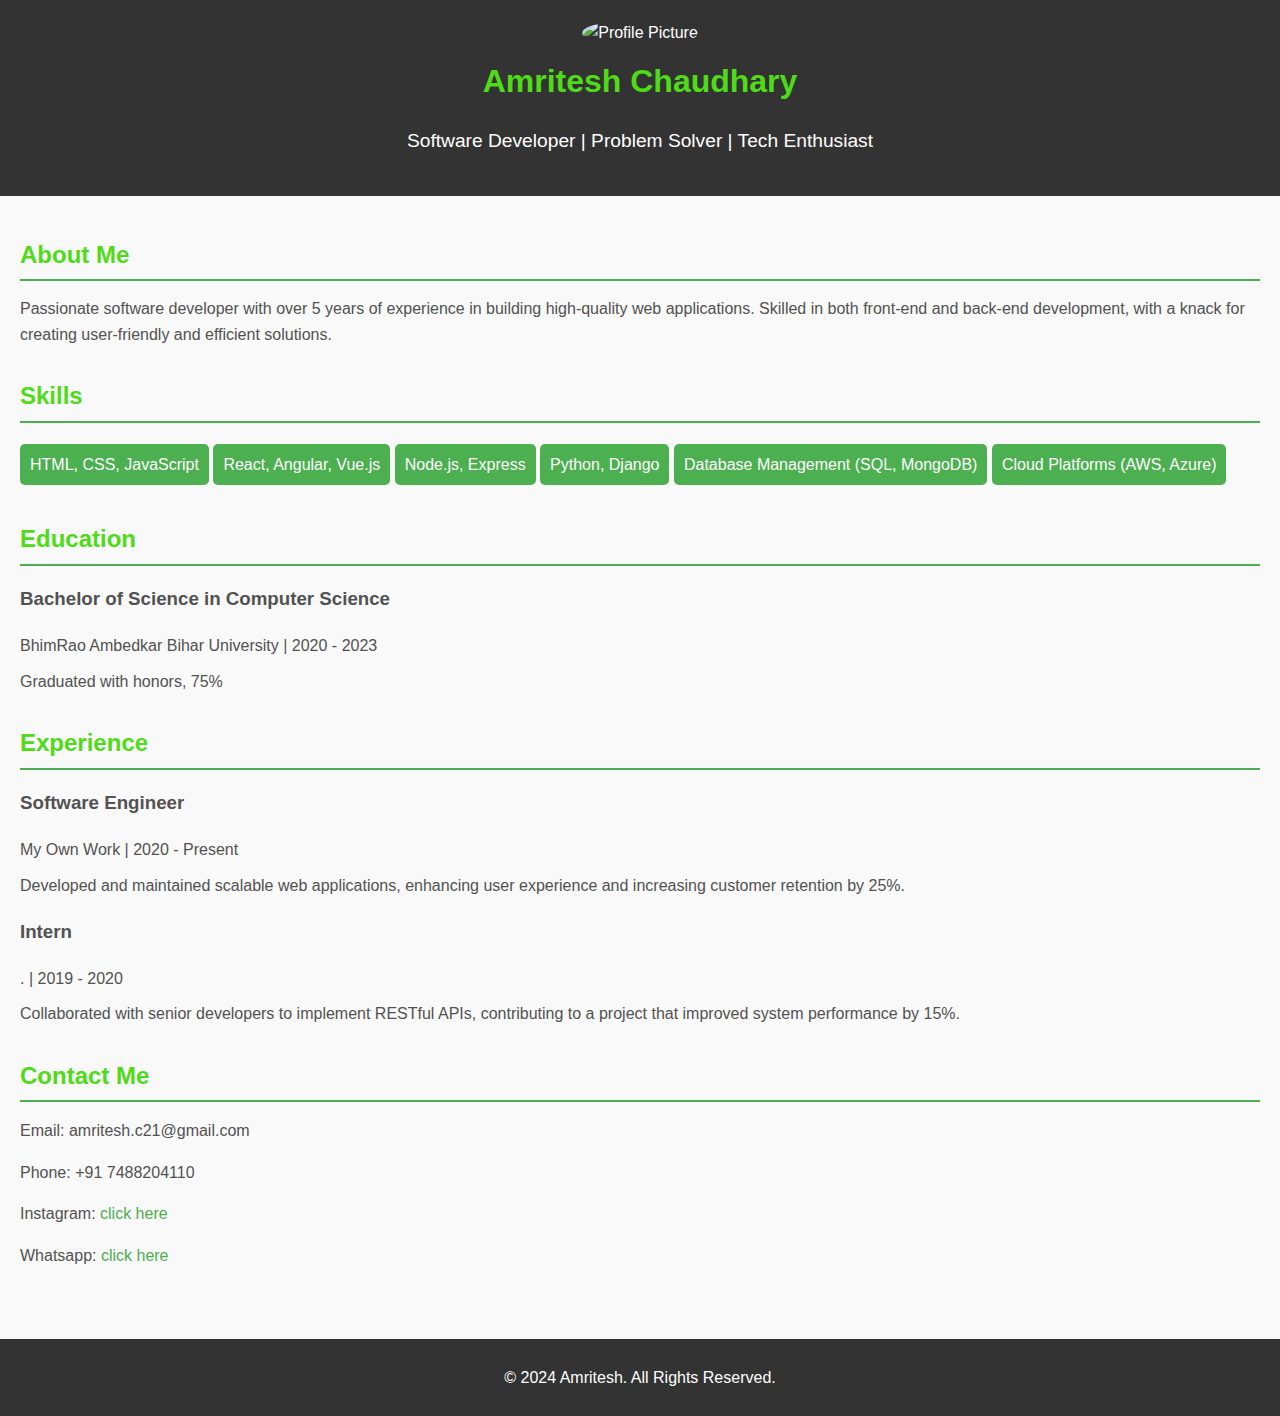
==== details.html @ 90d8950b "Add files via upload" ====
<!DOCTYPE html>
<html lang="en">
<head>
  <meta charset="UTF-8">
  <meta name="viewport" content="width=device-width, initial-scale=1.0">
  <title>My Resume</title>
  <link rel="stylesheet" href="details.css">
</head>
<body>
  <header class="header">
    <div class="container">
      <div class="profile">
        <img src="image4.jpg.jpg" alt="Profile Picture" class="profile-picture">
        <h1>Amritesh Chaudhary</h1>
        <p>Software Developer | Problem Solver | Tech Enthusiast</p>
      </div>
    </div>
  </header>

  <main class="resume-container">
    <!-- About Section -->
    <section class="about">
      <h2>About Me</h2>
      <p>Passionate software developer with over 5 years of experience in building high-quality web applications. Skilled in both front-end and back-end development, with a knack for creating user-friendly and efficient solutions.</p>
    </section>

    <!-- Skills Section -->
    <section class="skills">
      <h2>Skills</h2>
      <ul>
        <li>HTML, CSS, JavaScript</li>
        <li>React, Angular, Vue.js</li>
        <li>Node.js, Express</li>
        <li>Python, Django</li>
        <li>Database Management (SQL, MongoDB)</li>
        <li>Cloud Platforms (AWS, Azure)</li>
      </ul>
    </section>

    <!-- Education Section -->
    <section class="education">
      <h2>Education</h2>
      <div class="education-item">
        <h3>Bachelor of Science in Computer Science</h3>
        <p>BhimRao Ambedkar Bihar University | 2020 - 2023</p>
        <p>Graduated with honors, 75%</p>
      </div>
    </section>

    <!-- Experience Section -->
    <section class="experience">
      <h2>Experience</h2>
      <div class="experience-item">
        <h3>Software Engineer</h3>
        <p>My Own Work | 2020 - Present</p>
        <p>Developed and maintained scalable web applications, enhancing user experience and increasing customer retention by 25%.</p>
      </div>
      <div class="experience-item">
        <h3>Intern</h3>
        <p>. | 2019 - 2020</p>
        <p>Collaborated with senior developers to implement RESTful APIs, contributing to a project that improved system performance by 15%.</p>
      </div>
    </section>

    <!-- Contact Section -->
    <section class="contact">
      <h2>Contact Me</h2>
      <p>Email: amritesh.c21@gmail.com</p>
      <p>Phone: +91 7488204110</p>
      <p>Instagram: <a href="https://www.instagram.com/amritesh.chaudhary_?igsh=MWc4MjNyeXI3N">click here</a></p>
      <p>Whatsapp: <a href="https://wa.me/+917488204110">click here</a></p>
    </section>
  </main>

  <footer class="footer">
    <p>&copy; 2024 Amritesh. All Rights Reserved.</p>
  </footer>
</body>
</html>
---- details.css ----
/* General Styles */
body {
    margin: 0;
    font-family: Arial, sans-serif;
    line-height: 1.6;
    color: #525252;
    background-color: #f9f9f9;
  }
  
  h1, h2 {
    color: #4fdb18;
    margin-bottom: 10px;
  }
  
  .container {
    max-width: 1100px;
    margin: 0 auto;
    padding: 0 20px;
  }
  
  a {
    color: #4CAF50;
    text-decoration: none;
  }
  
  a:hover {
    text-decoration: underline;
  }
  
  /* Header Styles */
  .header {
    background-color: #333;
    color: #fff;
    padding: 20px 0;
    text-align: center;
  }
  
  .profile-picture {
    border-radius: 50%;
    width: 150px;
    height: 150px;
  }
  
  .profile h1 {
    margin: 10px 0;
    font-size: 2rem;
  }
  
  .profile p {
    font-size: 1.2rem;
  }
  
  /* Main Resume Styles */
  .resume-container {
    padding: 20px;
  }
  
  section {
    margin-bottom: 30px;
  }
  
  section h2 {
    border-bottom: 2px solid #4CAF50;
    padding-bottom: 5px;
    margin-bottom: 15px;
  }
  
  .about p, .education-item p, .experience-item p {
    margin: 10px 0;
  }
  
  .skills ul {
    list-style: none;
    padding: 0;
  }
  
  .skills li {
    background-color: #4CAF50;
    color: #fff;
    margin: 5px 0;
    padding: 8px 10px;
    border-radius: 5px;
    display: inline-block;
  }
  
  /* Footer Styles */
  .footer {
    background-color: #333;
    color: #fff;
    text-align: center;
    padding: 10px 0;
    margin-top: 20px;
  }
  
  /* Responsive Design */
  @media (max-width: 768px) {
    .resume-container {
      padding: 10px;
    }
  
    .profile h1 {
      font-size: 1.5rem;
    }
  
    .skills li {
      font-size: 0.9rem;
      padding: 6px 8px;
    }
  }
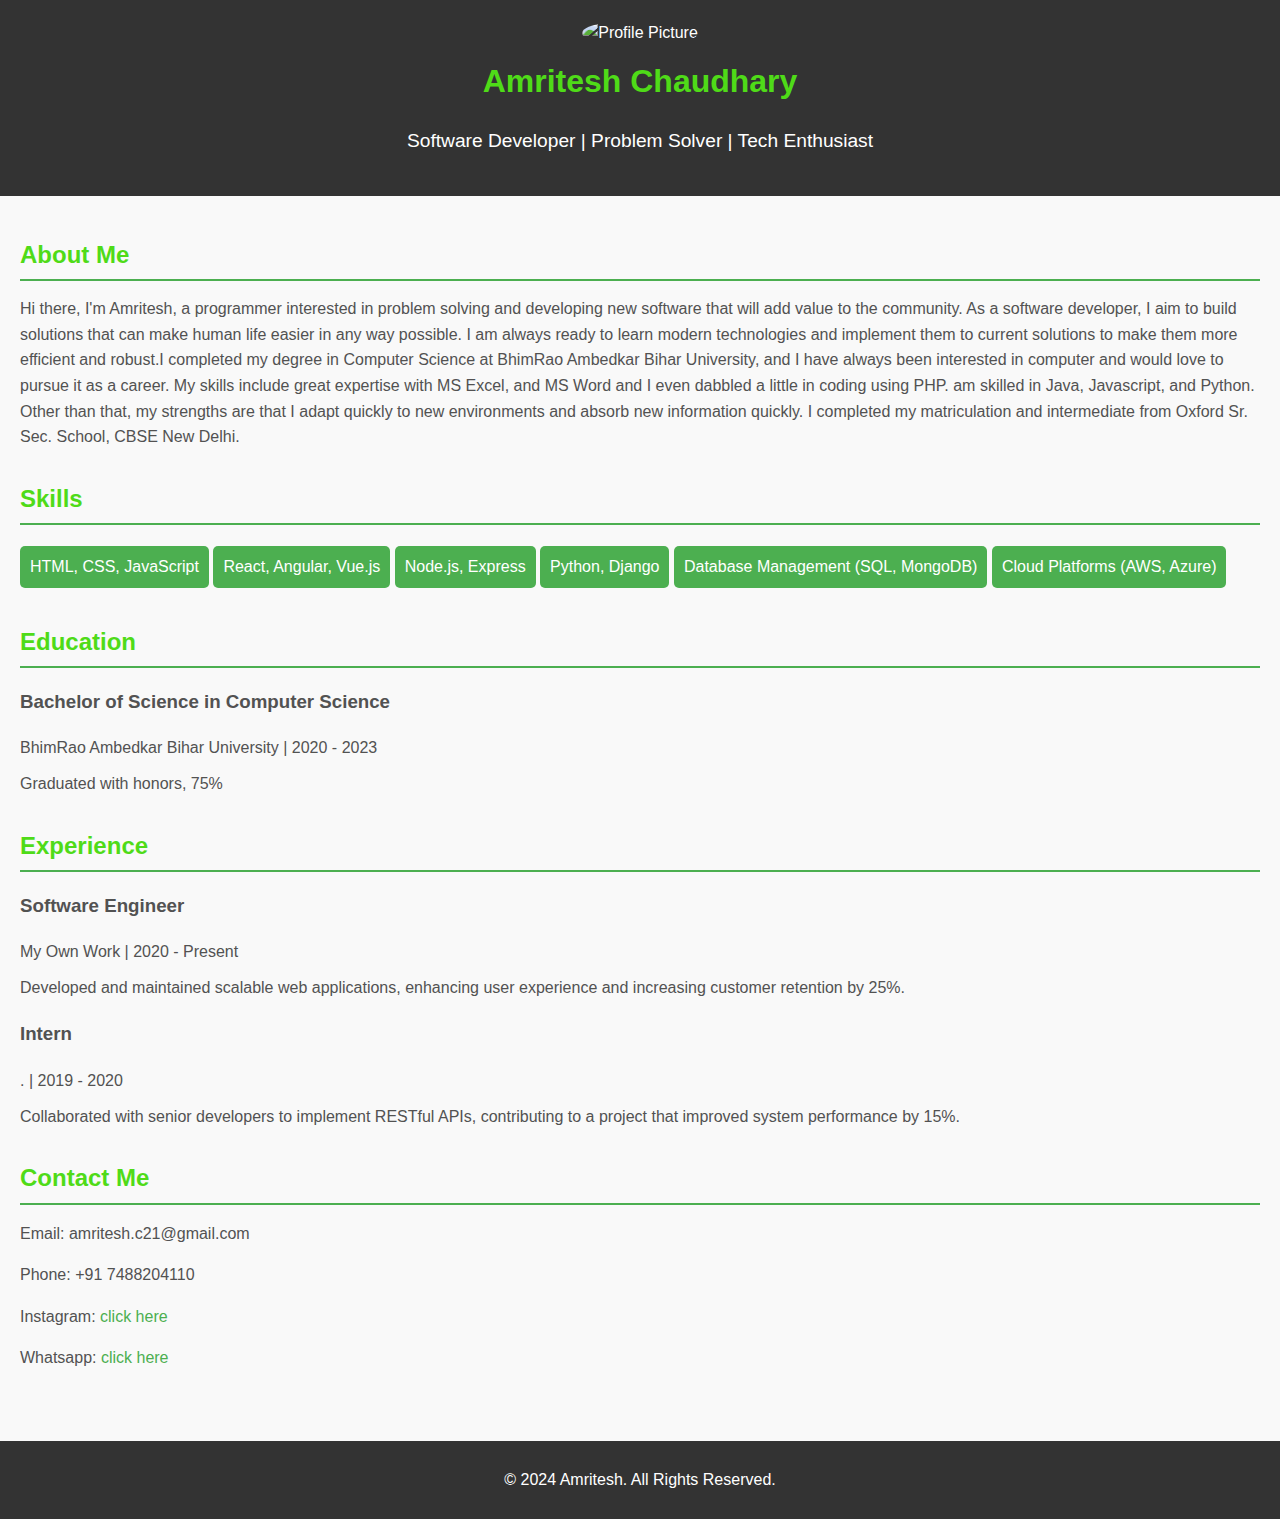
==== commit 9921384e: "Update details.html" ====
--- a/details.html
+++ b/details.html
@@ -21,7 +21,8 @@
     <!-- About Section -->
     <section class="about">
       <h2>About Me</h2>
-      <p>Passionate software developer with over 5 years of experience in building high-quality web applications. Skilled in both front-end and back-end development, with a knack for creating user-friendly and efficient solutions.</p>
+      <p>Hi there, I'm Amritesh, a programmer interested in problem solving and developing new software that will add value to the community. As a software developer, I aim to build solutions that can make human life easier in any way possible. I am always ready to learn modern technologies and implement them to current solutions to make them more efficient and robust.I completed my degree in Computer Science at BhimRao Ambedkar Bihar University, and I have always been interested in computer and would love to pursue it as a career. My skills include great expertise with MS Excel, and MS Word and I even dabbled a little in coding using PHP. am skilled in Java, Javascript, and Python. Other than that, my strengths are that I adapt quickly to new environments and absorb new information quickly. I completed my matriculation and intermediate from Oxford Sr. Sec. School, CBSE New Delhi.</p>
+      <p ></p>
     </section>
 
     <!-- Skills Section -->
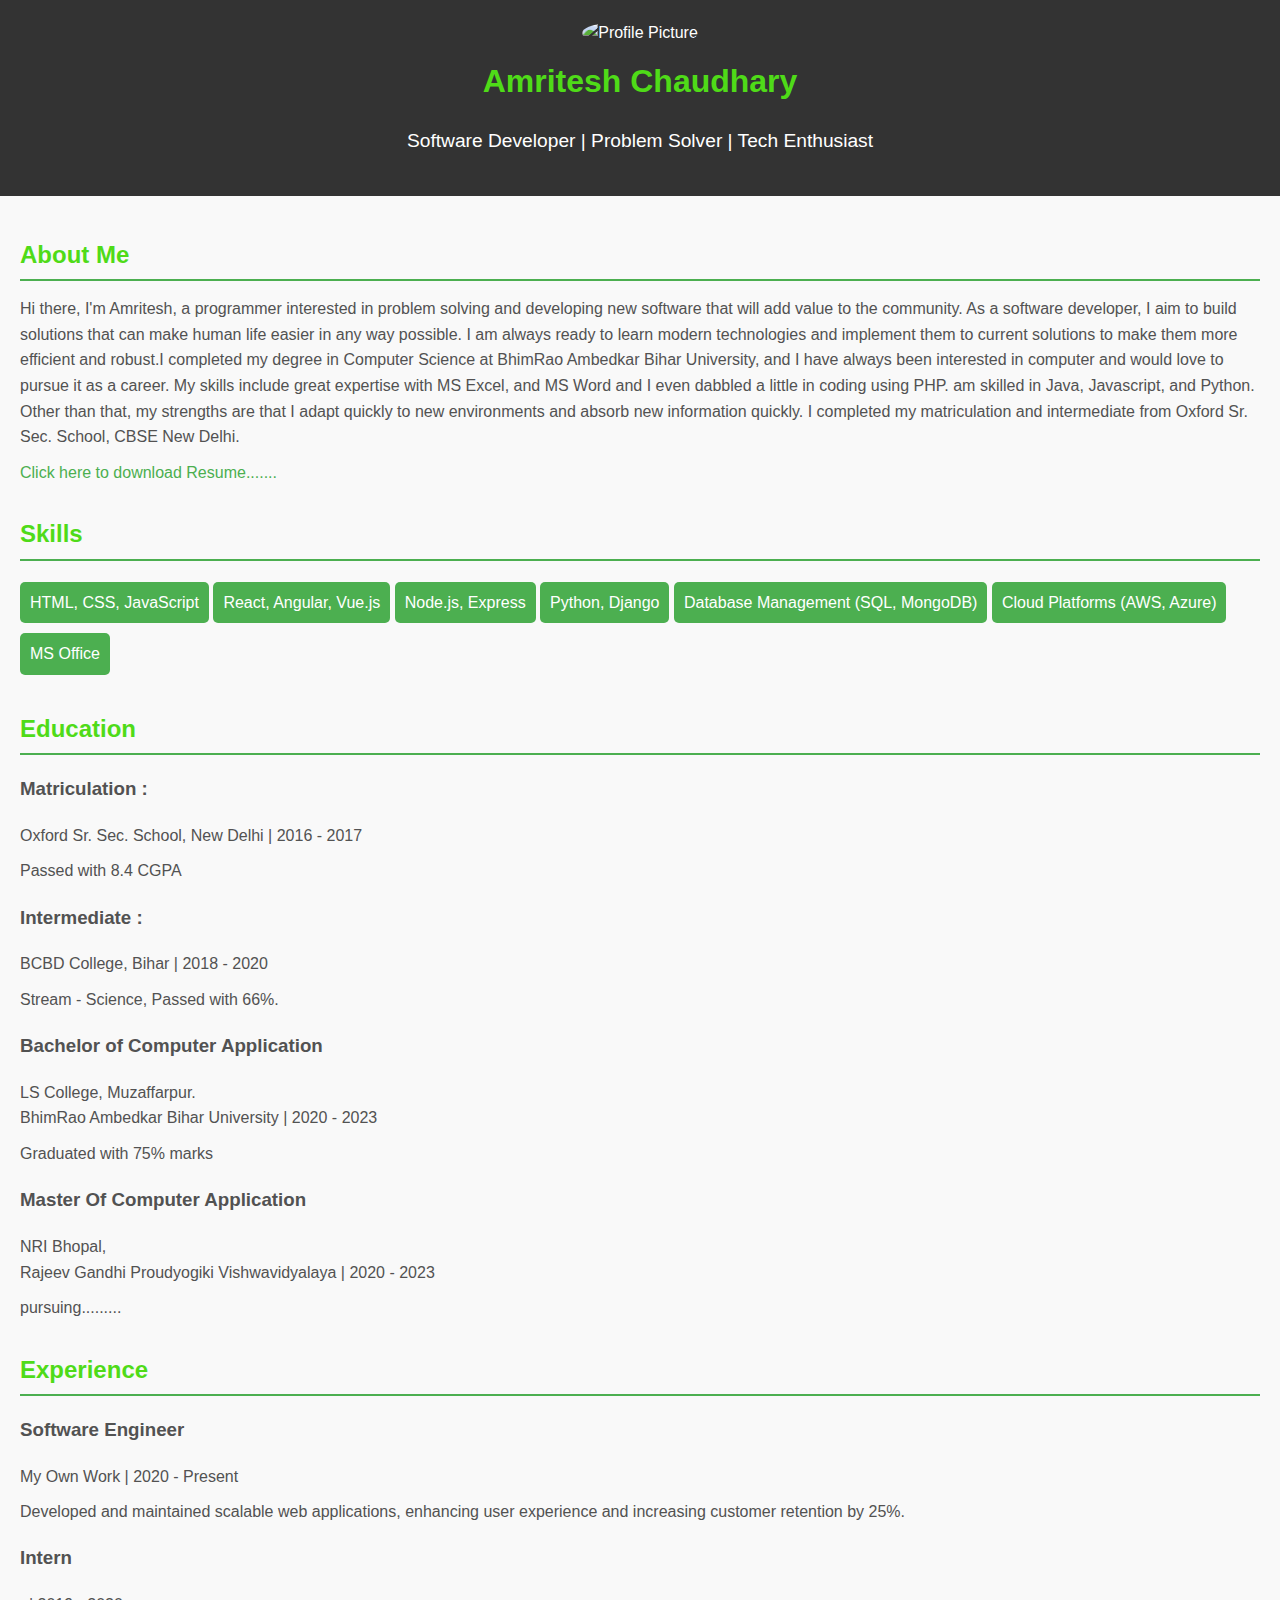
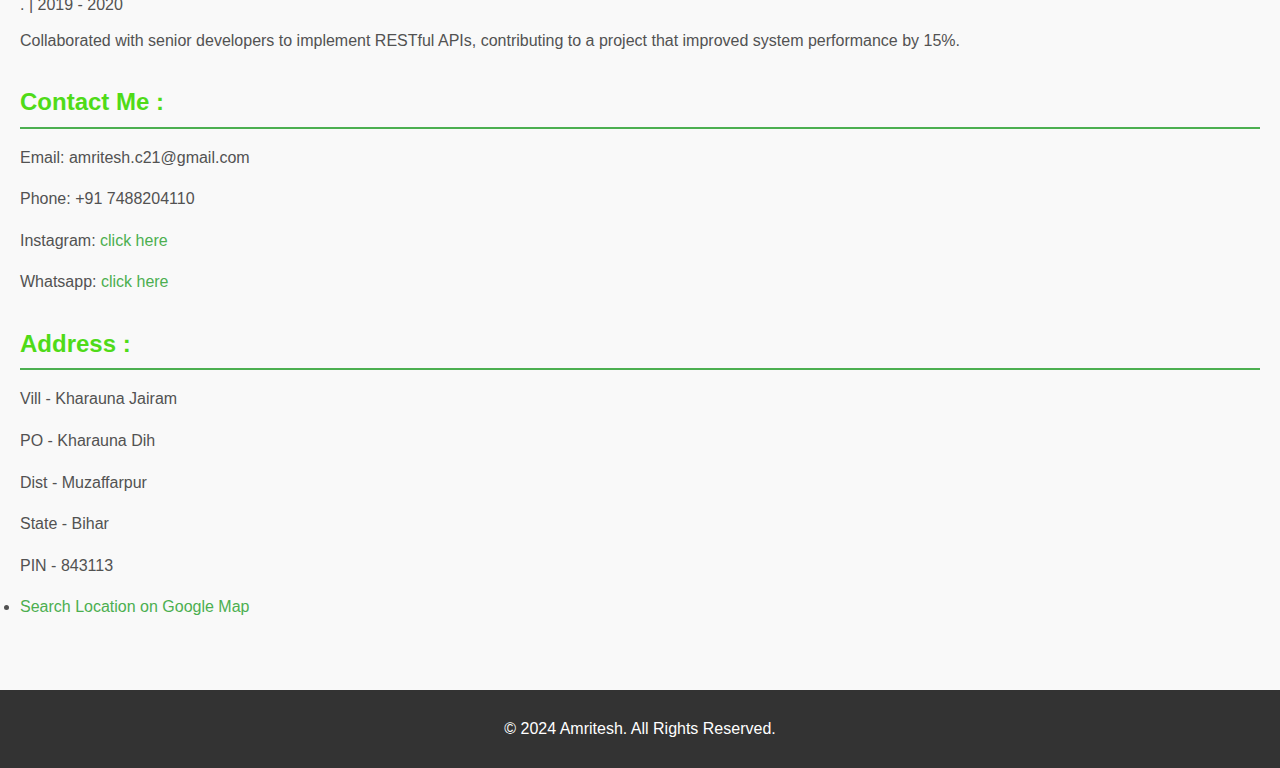
==== commit 53ae3ec3: "Update details.html" ====
--- a/details.html
+++ b/details.html
@@ -22,7 +22,7 @@
     <section class="about">
       <h2>About Me</h2>
       <p>Hi there, I'm Amritesh, a programmer interested in problem solving and developing new software that will add value to the community. As a software developer, I aim to build solutions that can make human life easier in any way possible. I am always ready to learn modern technologies and implement them to current solutions to make them more efficient and robust.I completed my degree in Computer Science at BhimRao Ambedkar Bihar University, and I have always been interested in computer and would love to pursue it as a career. My skills include great expertise with MS Excel, and MS Word and I even dabbled a little in coding using PHP. am skilled in Java, Javascript, and Python. Other than that, my strengths are that I adapt quickly to new environments and absorb new information quickly. I completed my matriculation and intermediate from Oxford Sr. Sec. School, CBSE New Delhi.</p>
-      <p ></p>
+      <p ><a href="Resume.pdf" class="social-link">Click here to download Resume.......</a></p>
     </section>
 
     <!-- Skills Section -->
@@ -35,6 +35,7 @@
         <li>Python, Django</li>
         <li>Database Management (SQL, MongoDB)</li>
         <li>Cloud Platforms (AWS, Azure)</li>
+        <li>MS Office</li>
       </ul>
     </section>
 
@@ -42,9 +43,21 @@
     <section class="education">
       <h2>Education</h2>
       <div class="education-item">
-        <h3>Bachelor of Science in Computer Science</h3>
-        <p>BhimRao Ambedkar Bihar University | 2020 - 2023</p>
-        <p>Graduated with honors, 75%</p>
+        <h3>Matriculation :</h3>
+        <p>Oxford Sr. Sec. School, New Delhi | 2016 - 2017</p>
+        <p>Passed with 8.4 CGPA</p>
+
+        <h3>Intermediate :</h3>
+        <p>BCBD College, Bihar | 2018 - 2020</p>
+        <p>Stream - Science, Passed with 66%.</p>
+
+        <h3>Bachelor of Computer Application</h3>
+        <p>LS College, Muzaffarpur. <br>BhimRao Ambedkar Bihar University | 2020 - 2023</p>
+        <p>Graduated with 75% marks</p>
+
+        <h3>Master Of Computer Application</h3>
+        <p>NRI Bhopal, <br> Rajeev Gandhi Proudyogiki Vishwavidyalaya | 2020 - 2023</p>
+        <p>pursuing.........</p>
       </div>
     </section>
 
@@ -65,11 +78,25 @@
 
     <!-- Contact Section -->
     <section class="contact">
-      <h2>Contact Me</h2>
+      <h2>Contact Me :</h2>
       <p>Email: amritesh.c21@gmail.com</p>
       <p>Phone: +91 7488204110</p>
       <p>Instagram: <a href="https://www.instagram.com/amritesh.chaudhary_?igsh=MWc4MjNyeXI3N">click here</a></p>
       <p>Whatsapp: <a href="https://wa.me/+917488204110">click here</a></p>
+    </section>
+
+    <section class="contact">
+      <h2>Address : </h2>
+      <p>Vill - Kharauna Jairam</p>
+      <p>PO - Kharauna Dih</p>
+      <p>Dist - Muzaffarpur</p>
+      <p>State - Bihar</p>
+      <p>PIN - 843113</p>
+      <li class="contact-info">
+        <i class="fa fa-map-marker"></i>
+        
+        <a href= "https://maps.app.goo.gl/ReSPuQ9J8mCSXHfLA?g_st=ac">Search Location on Google Map</a>
+      </li>
     </section>
   </main>
 
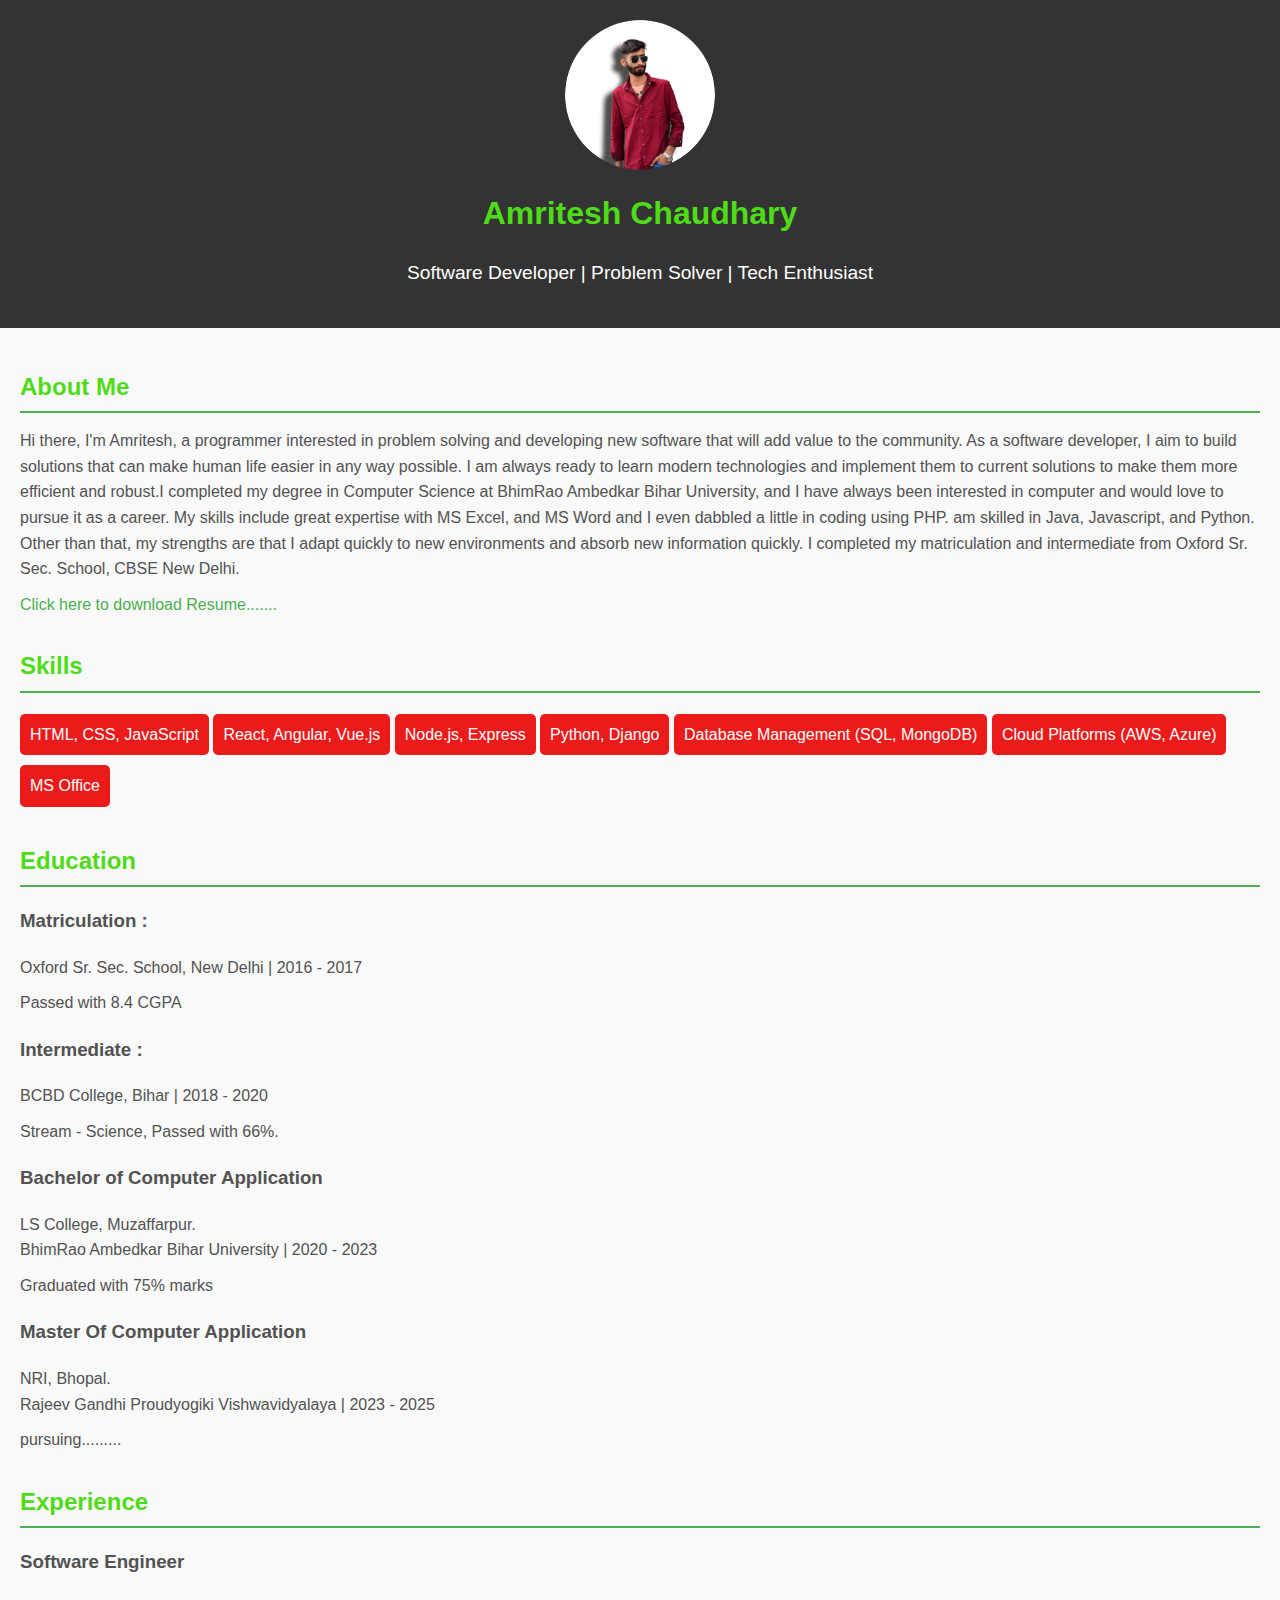
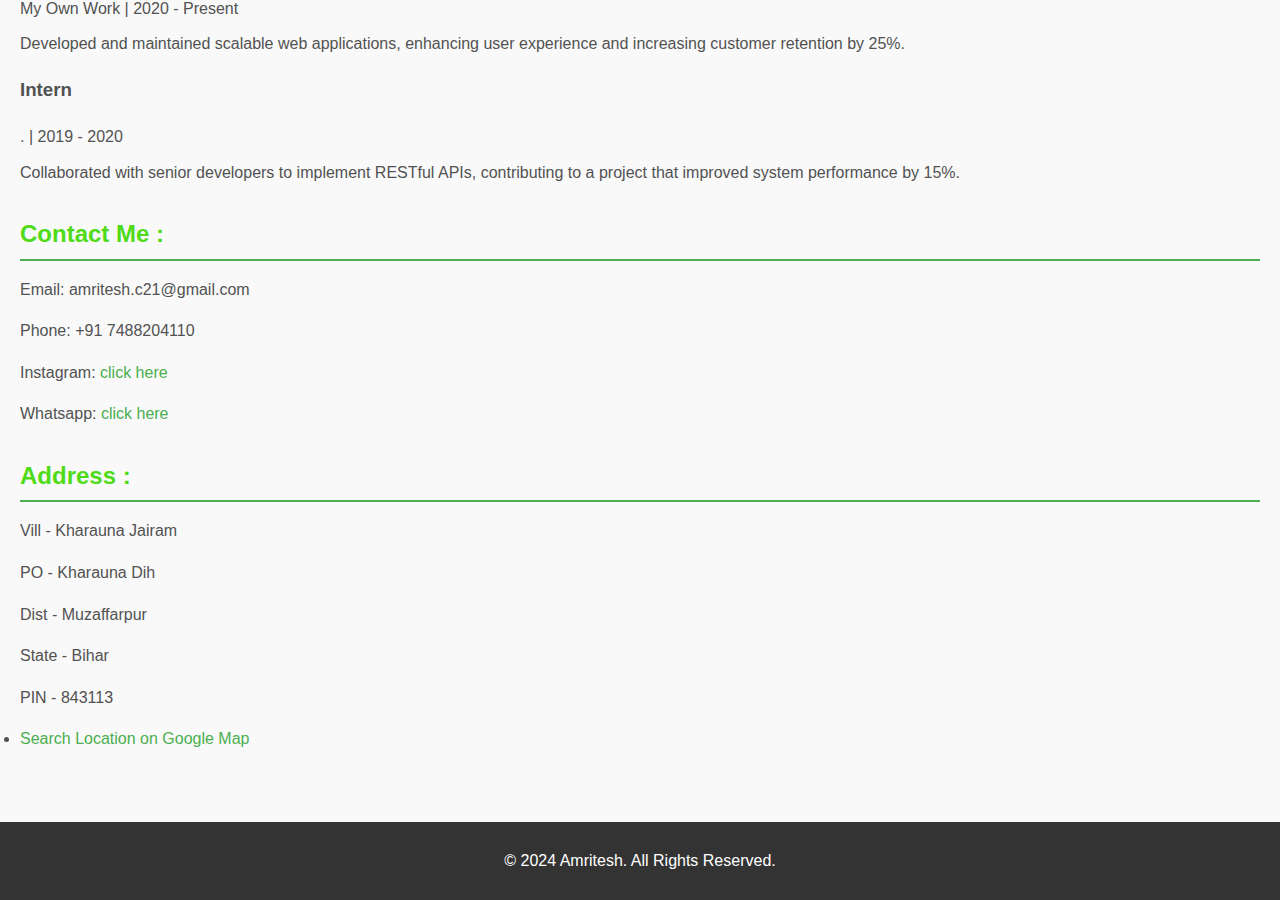
==== commit 7eaebcf8: "Update details.html" ====
--- a/details.html
+++ b/details.html
@@ -10,7 +10,7 @@
   <header class="header">
     <div class="container">
       <div class="profile">
-        <img src="image4.jpg.jpg" alt="Profile Picture" class="profile-picture">
+        <img src="portfolioprofile.png" alt="Profile Picture" class="profile-picture">
         <h1>Amritesh Chaudhary</h1>
         <p>Software Developer | Problem Solver | Tech Enthusiast</p>
       </div>
@@ -56,7 +56,7 @@
         <p>Graduated with 75% marks</p>
 
         <h3>Master Of Computer Application</h3>
-        <p>NRI Bhopal, <br> Rajeev Gandhi Proudyogiki Vishwavidyalaya | 2020 - 2023</p>
+        <p>NRI, Bhopal. <br> Rajeev Gandhi Proudyogiki Vishwavidyalaya | 2023 - 2025</p>
         <p>pursuing.........</p>
       </div>
     </section>
--- a/details.css
+++ b/details.css
@@ -75,8 +75,8 @@
   }
   
   .skills li {
-    background-color: #4CAF50;
-    color: #fff;
+    background-color: #eb1b1b;
+    color: #ffffff;
     margin: 5px 0;
     padding: 8px 10px;
     border-radius: 5px;
@@ -107,4 +107,4 @@
       padding: 6px 8px;
     }
   }
-  +  
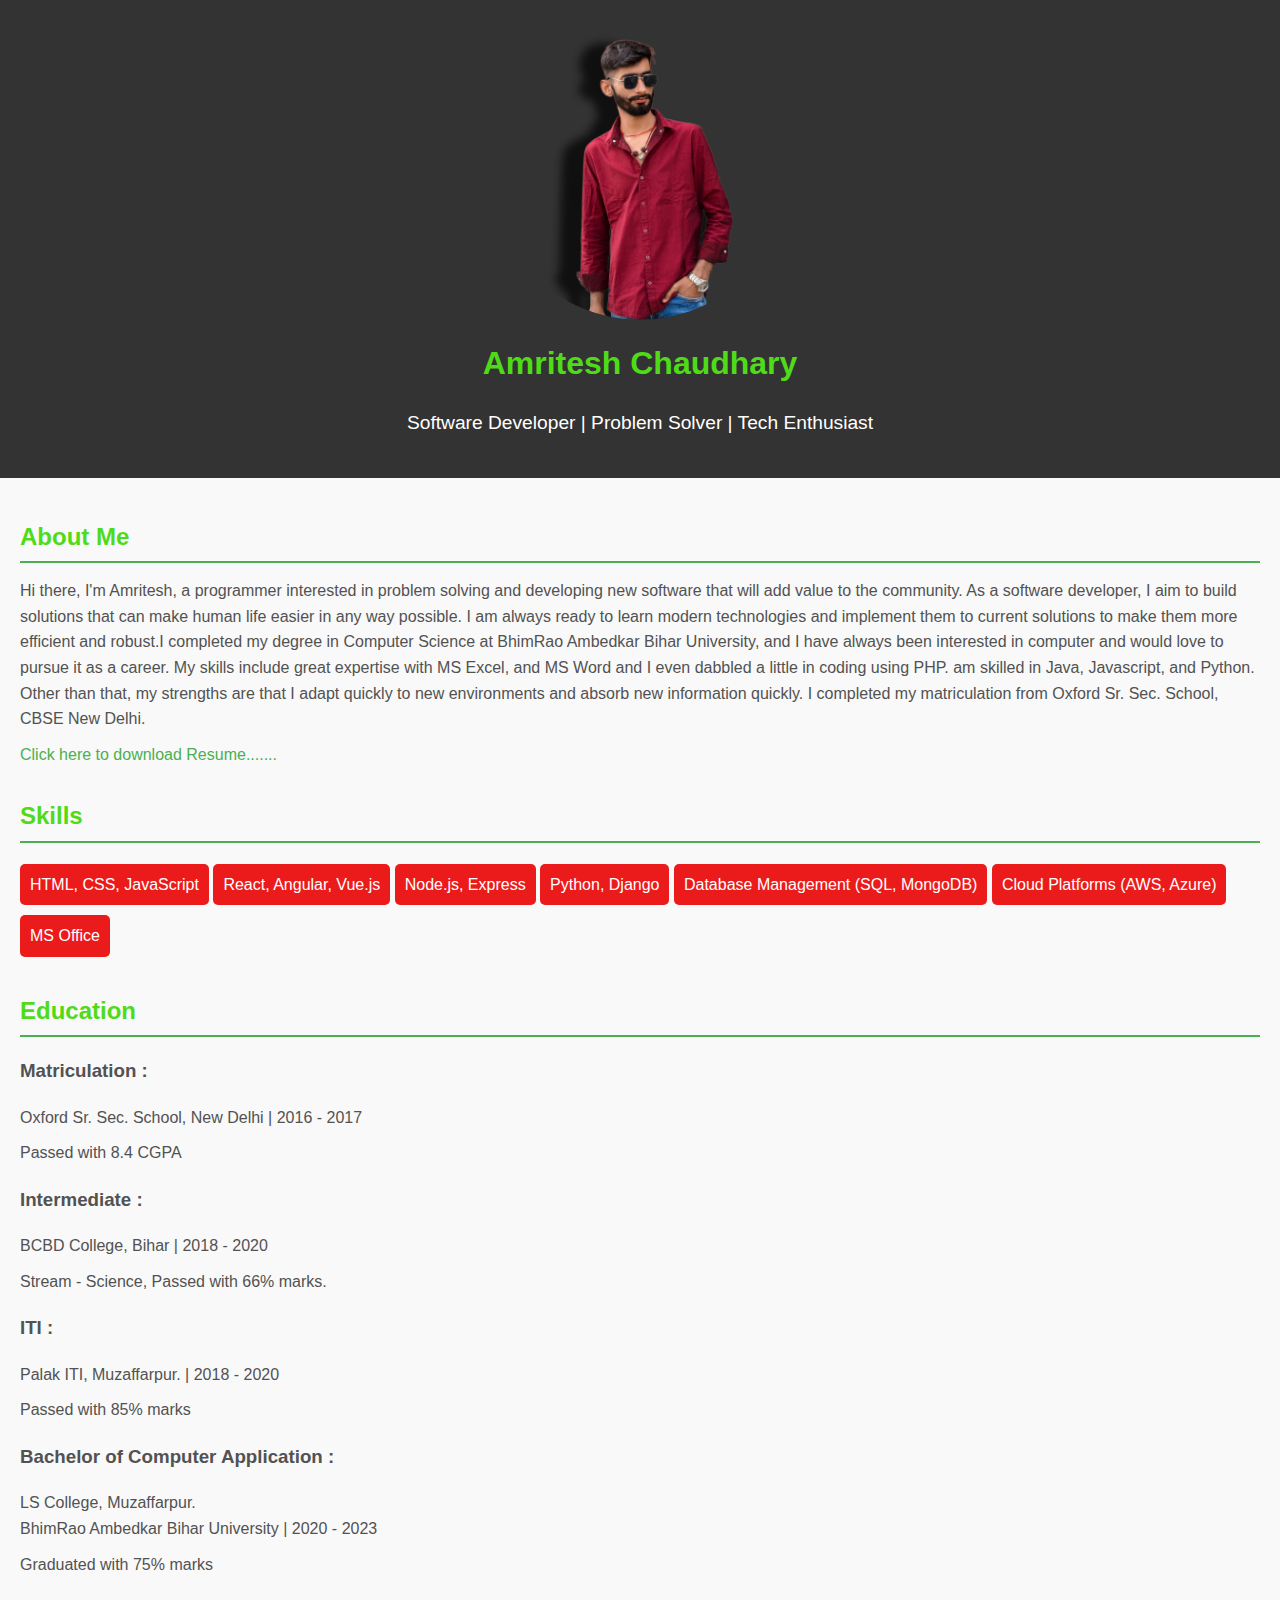
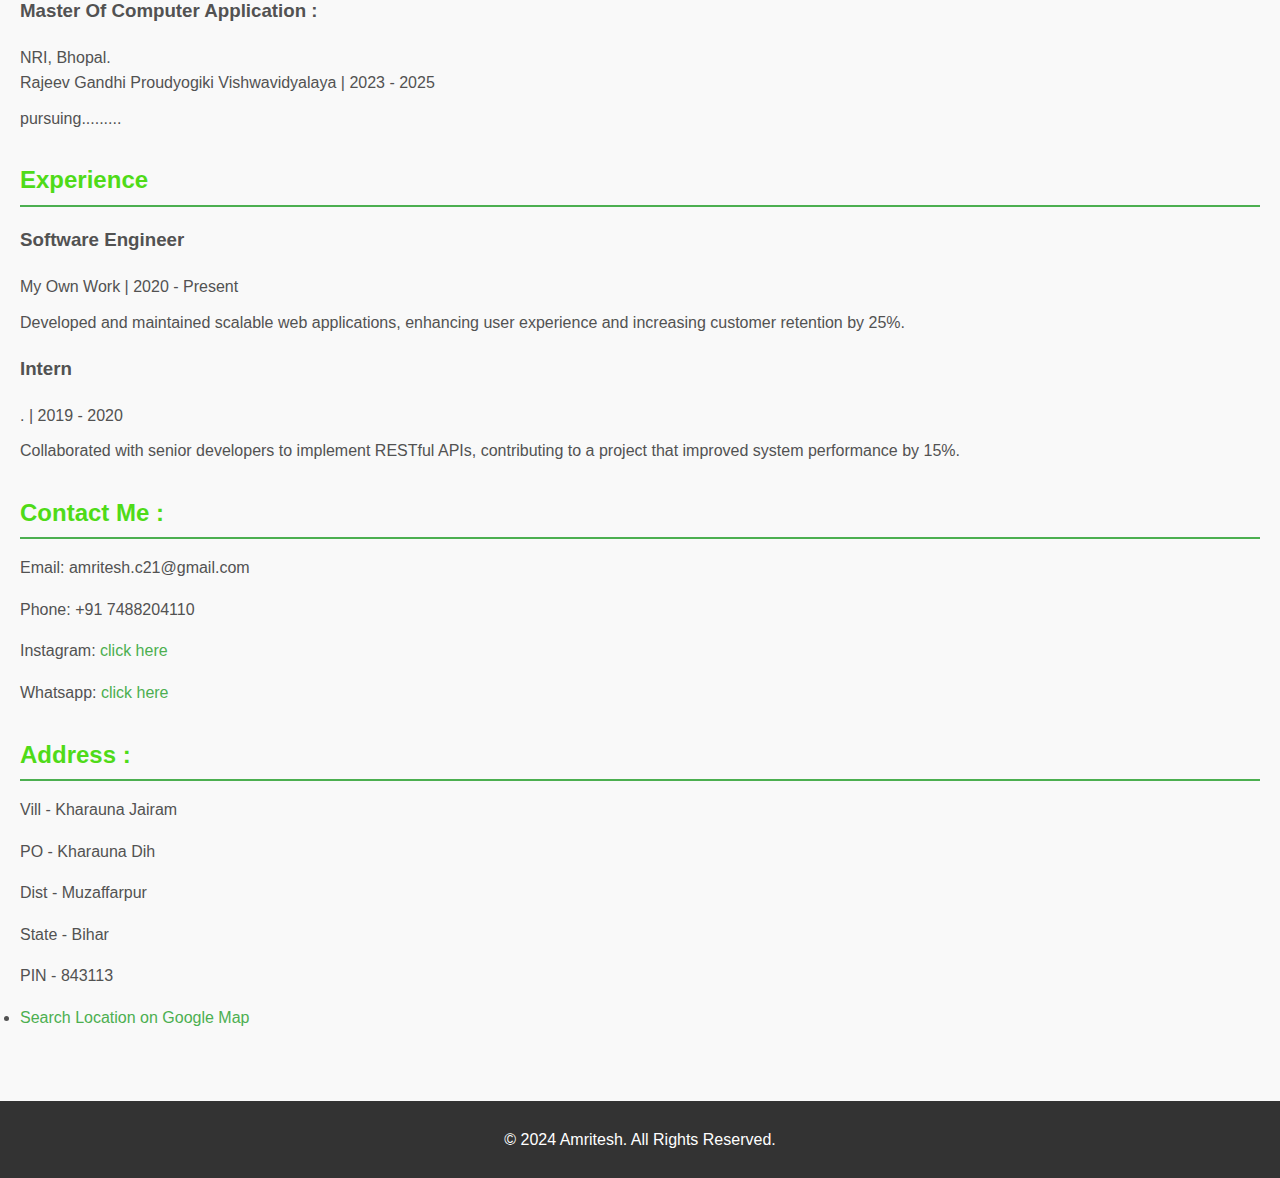
==== commit 0415a5f7: "Update details.html" ====
--- a/details.html
+++ b/details.html
@@ -21,7 +21,7 @@
     <!-- About Section -->
     <section class="about">
       <h2>About Me</h2>
-      <p>Hi there, I'm Amritesh, a programmer interested in problem solving and developing new software that will add value to the community. As a software developer, I aim to build solutions that can make human life easier in any way possible. I am always ready to learn modern technologies and implement them to current solutions to make them more efficient and robust.I completed my degree in Computer Science at BhimRao Ambedkar Bihar University, and I have always been interested in computer and would love to pursue it as a career. My skills include great expertise with MS Excel, and MS Word and I even dabbled a little in coding using PHP. am skilled in Java, Javascript, and Python. Other than that, my strengths are that I adapt quickly to new environments and absorb new information quickly. I completed my matriculation and intermediate from Oxford Sr. Sec. School, CBSE New Delhi.</p>
+      <p>Hi there, I'm Amritesh, a programmer interested in problem solving and developing new software that will add value to the community. As a software developer, I aim to build solutions that can make human life easier in any way possible. I am always ready to learn modern technologies and implement them to current solutions to make them more efficient and robust.I completed my degree in Computer Science at BhimRao Ambedkar Bihar University, and I have always been interested in computer and would love to pursue it as a career. My skills include great expertise with MS Excel, and MS Word and I even dabbled a little in coding using PHP. am skilled in Java, Javascript, and Python. Other than that, my strengths are that I adapt quickly to new environments and absorb new information quickly. I completed my matriculation  from Oxford Sr. Sec. School, CBSE New Delhi.</p>
       <p ><a href="Resume.pdf" class="social-link">Click here to download Resume.......</a></p>
     </section>
 
@@ -49,13 +49,17 @@
 
         <h3>Intermediate :</h3>
         <p>BCBD College, Bihar | 2018 - 2020</p>
-        <p>Stream - Science, Passed with 66%.</p>
+        <p>Stream - Science, Passed with 66% marks.</p>
 
-        <h3>Bachelor of Computer Application</h3>
+        <h3>ITI :</h3>
+        <p>Palak ITI, Muzaffarpur. | 2018 - 2020</p>
+        <p>Passed with 85% marks</p>
+
+        <h3>Bachelor of Computer Application :</h3>
         <p>LS College, Muzaffarpur. <br>BhimRao Ambedkar Bihar University | 2020 - 2023</p>
         <p>Graduated with 75% marks</p>
 
-        <h3>Master Of Computer Application</h3>
+        <h3>Master Of Computer Application :</h3>
         <p>NRI, Bhopal. <br> Rajeev Gandhi Proudyogiki Vishwavidyalaya | 2023 - 2025</p>
         <p>pursuing.........</p>
       </div>
--- a/details.css
+++ b/details.css
@@ -37,8 +37,8 @@
   
   .profile-picture {
     border-radius: 50%;
-    width: 150px;
-    height: 150px;
+    width: 300px;
+    height: 300px;
   }
   
   .profile h1 {
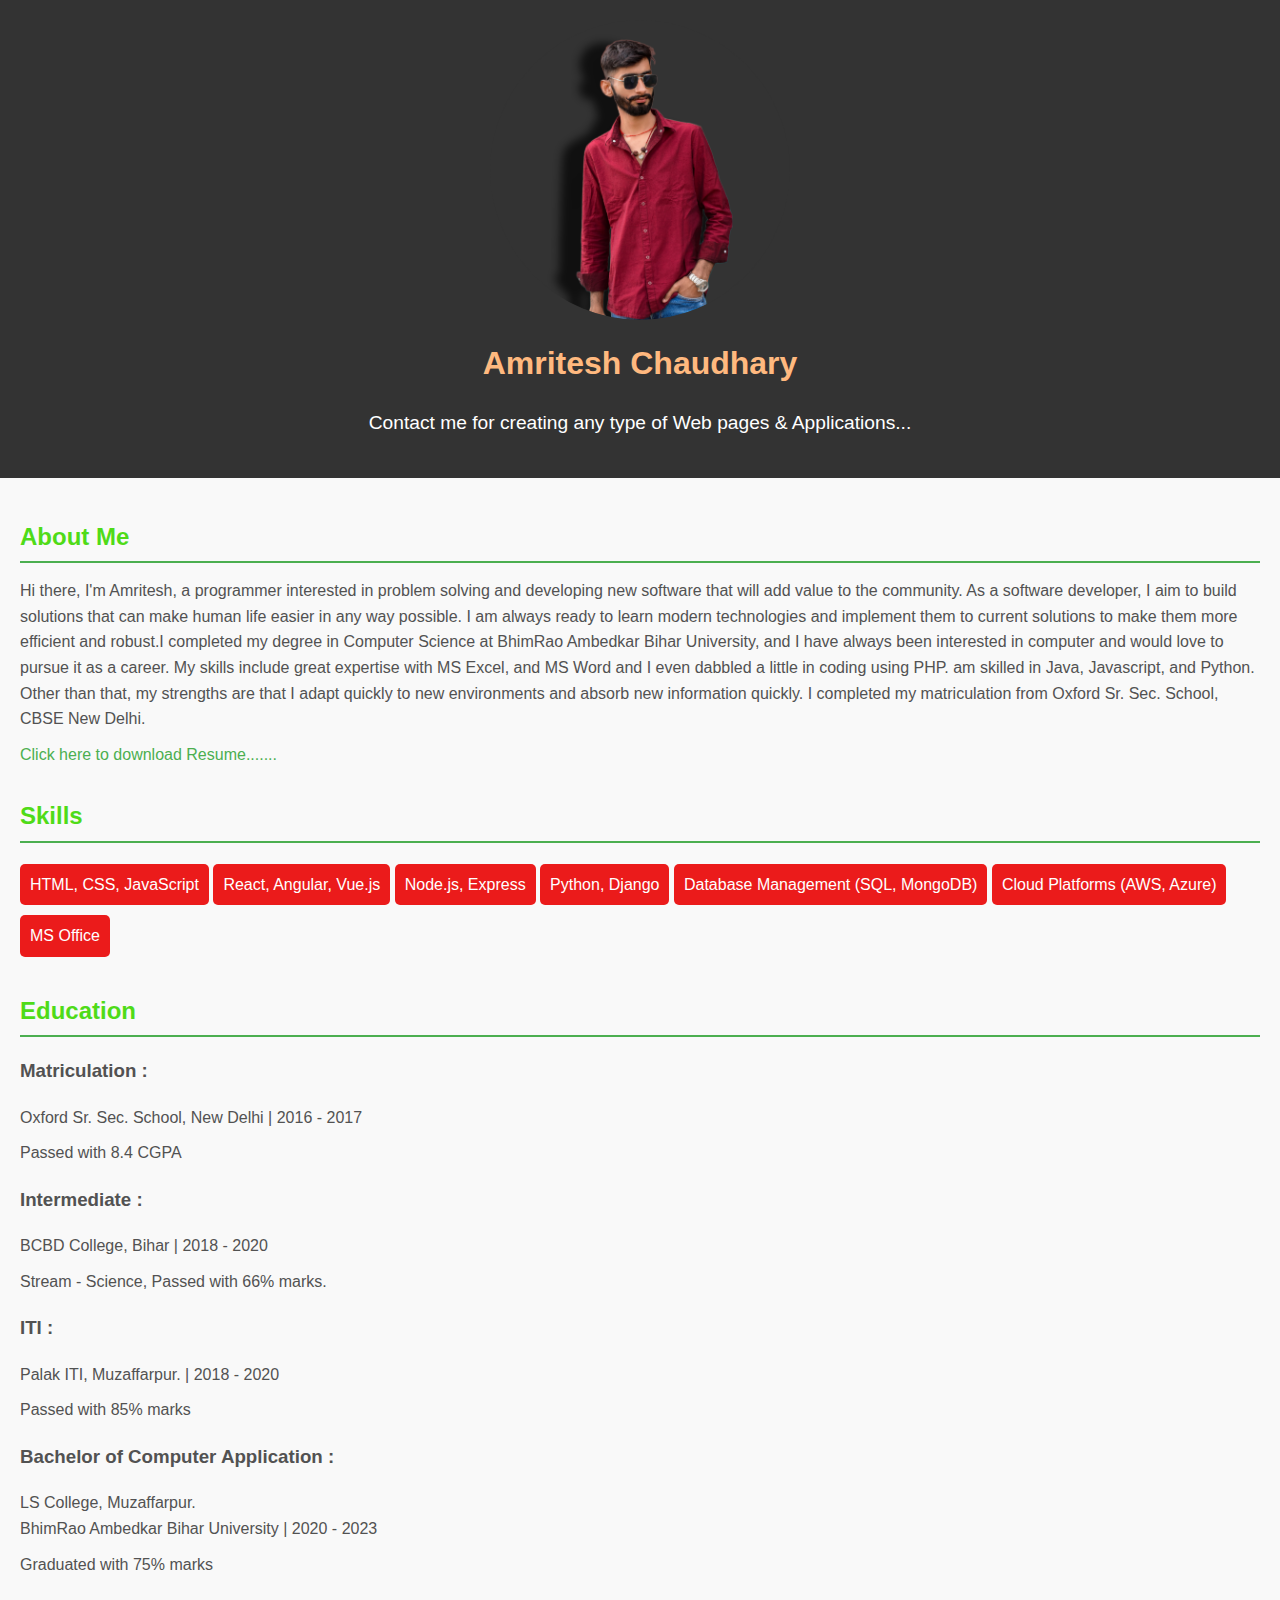
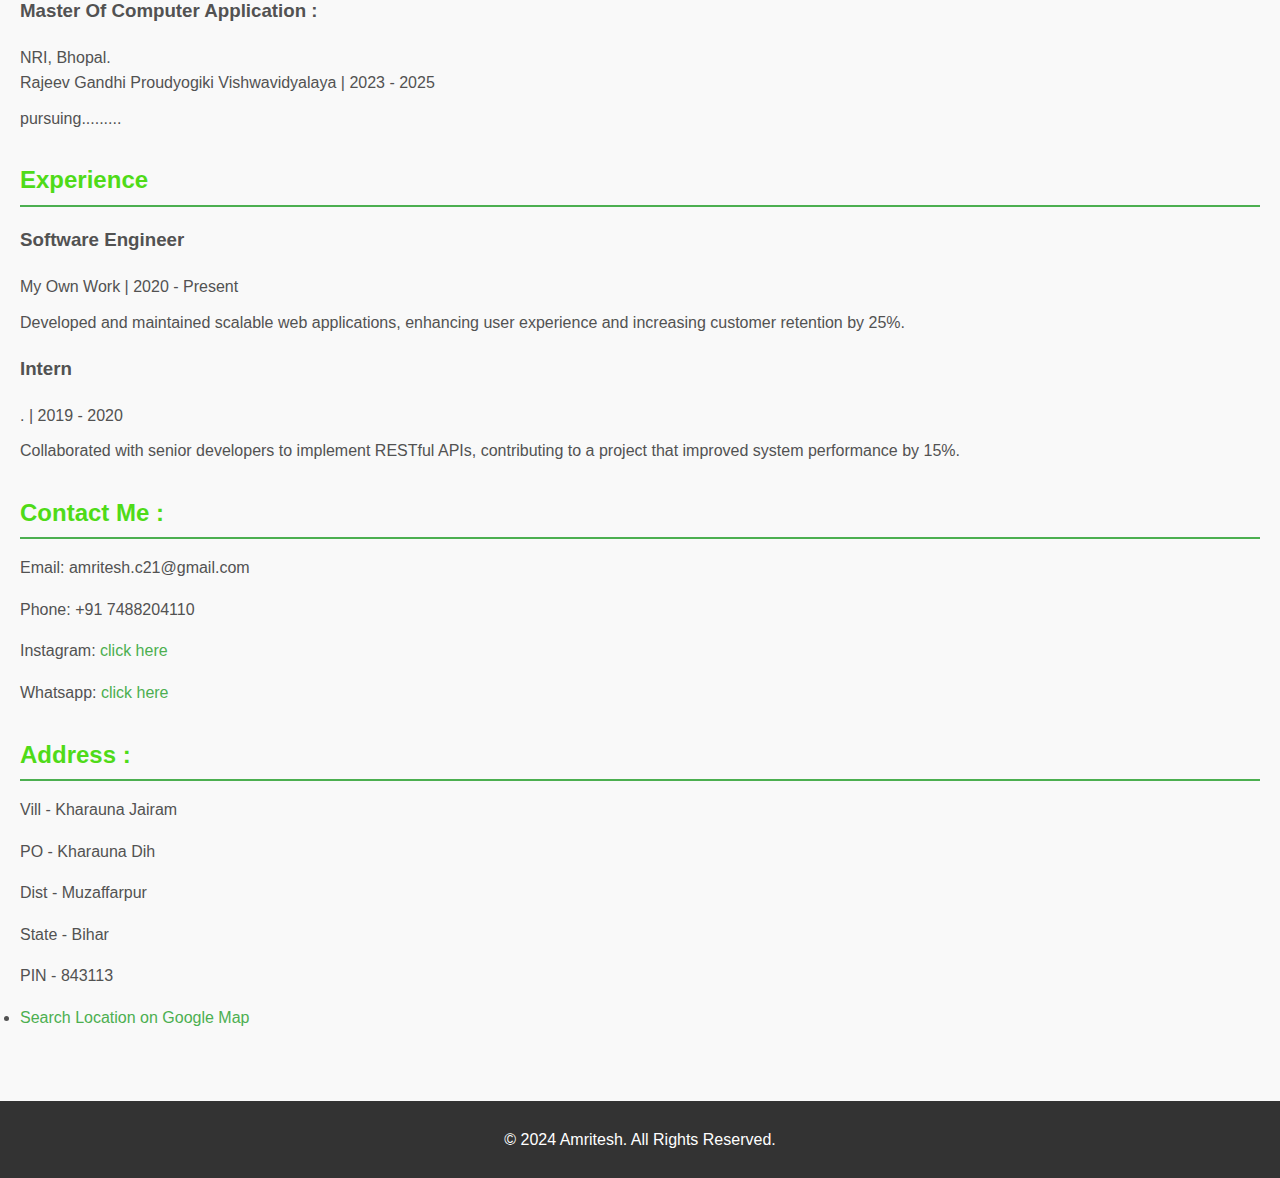
==== commit d5bf00f7: "Update details.html" ====
--- a/details.html
+++ b/details.html
@@ -11,8 +11,8 @@
     <div class="container">
       <div class="profile">
         <img src="portfolioprofile.png" alt="Profile Picture" class="profile-picture">
-        <h1>Amritesh Chaudhary</h1>
-        <p>Software Developer | Problem Solver | Tech Enthusiast</p>
+        <h1 style="color: rgb(255, 185, 127);">Amritesh Chaudhary</h1>
+        <p>Contact me for creating any type of Web pages & Applications...</p>
       </div>
     </div>
   </header>
@@ -21,6 +21,7 @@
     <!-- About Section -->
     <section class="about">
       <h2>About Me</h2>
+     
       <p>Hi there, I'm Amritesh, a programmer interested in problem solving and developing new software that will add value to the community. As a software developer, I aim to build solutions that can make human life easier in any way possible. I am always ready to learn modern technologies and implement them to current solutions to make them more efficient and robust.I completed my degree in Computer Science at BhimRao Ambedkar Bihar University, and I have always been interested in computer and would love to pursue it as a career. My skills include great expertise with MS Excel, and MS Word and I even dabbled a little in coding using PHP. am skilled in Java, Javascript, and Python. Other than that, my strengths are that I adapt quickly to new environments and absorb new information quickly. I completed my matriculation  from Oxford Sr. Sec. School, CBSE New Delhi.</p>
       <p ><a href="Resume.pdf" class="social-link">Click here to download Resume.......</a></p>
     </section>
@@ -103,6 +104,7 @@
       </li>
     </section>
   </main>
+  
 
   <footer class="footer">
     <p>&copy; 2024 Amritesh. All Rights Reserved.</p>
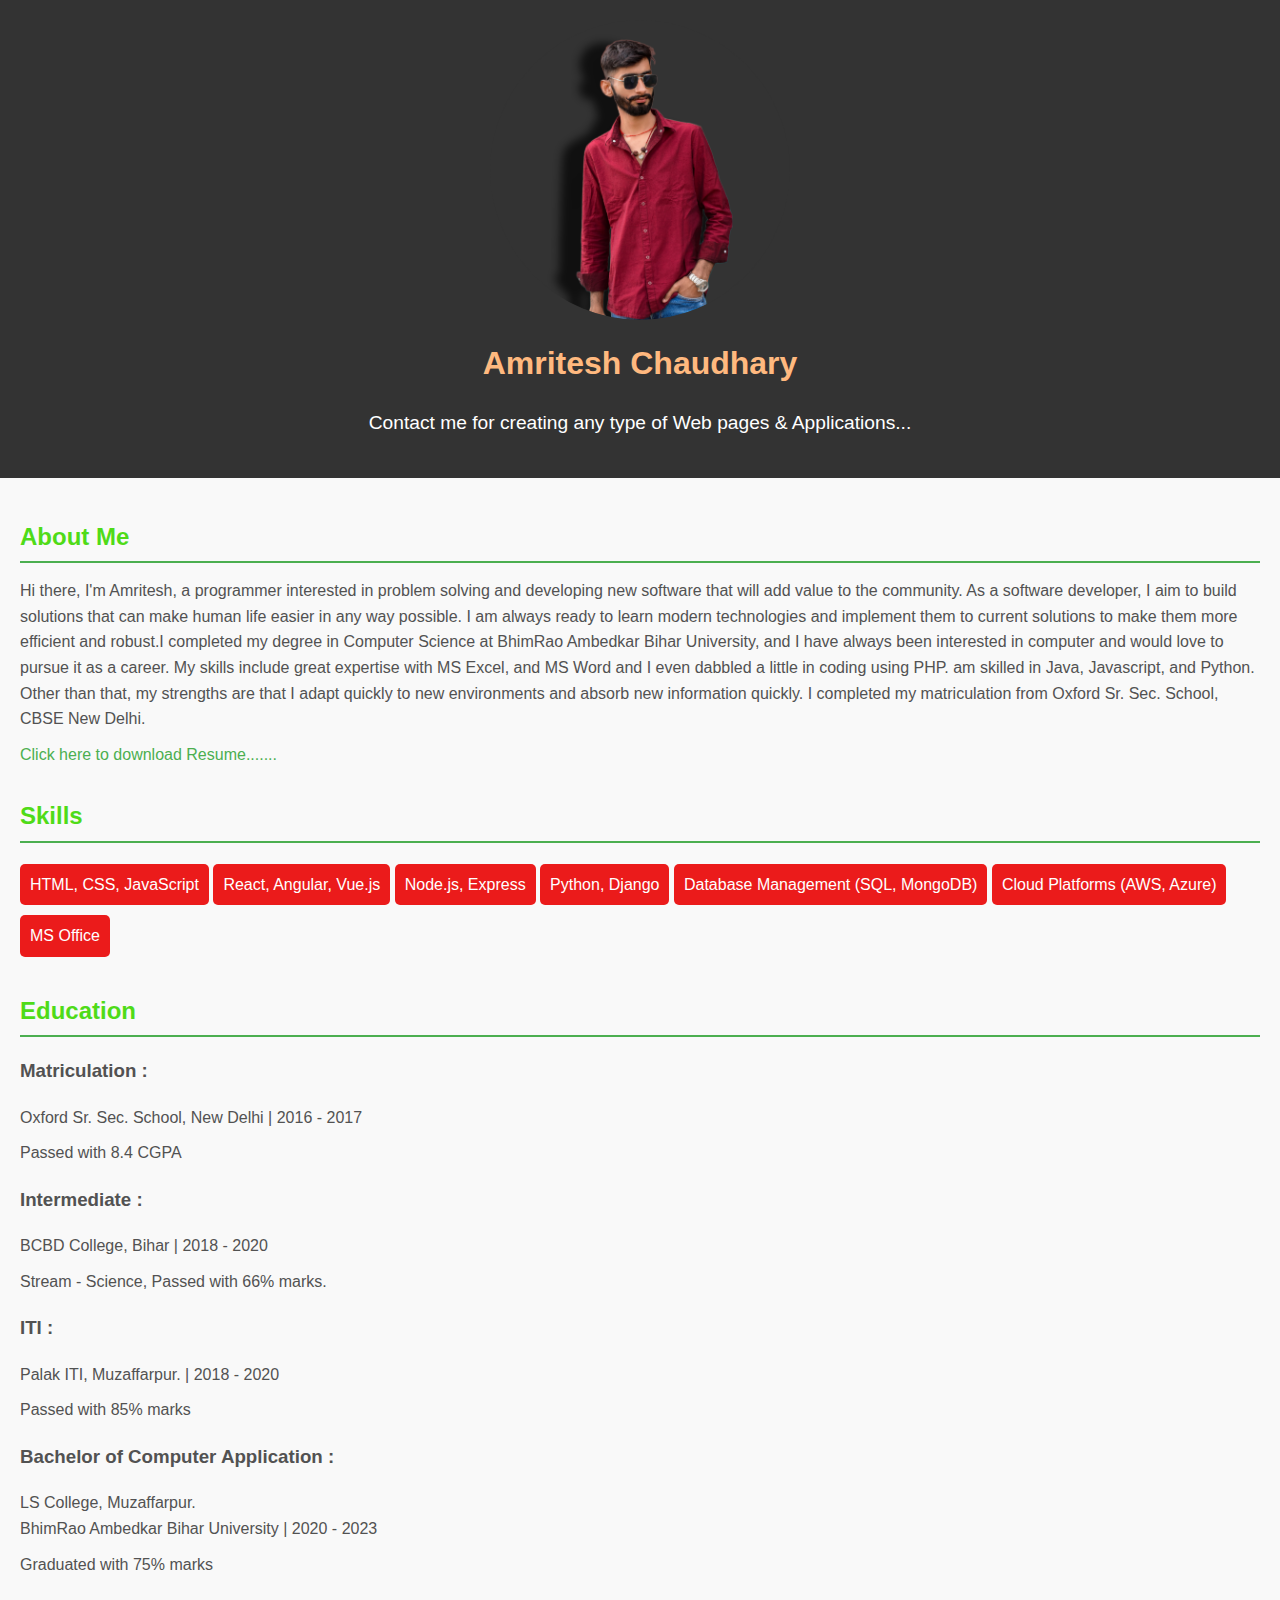
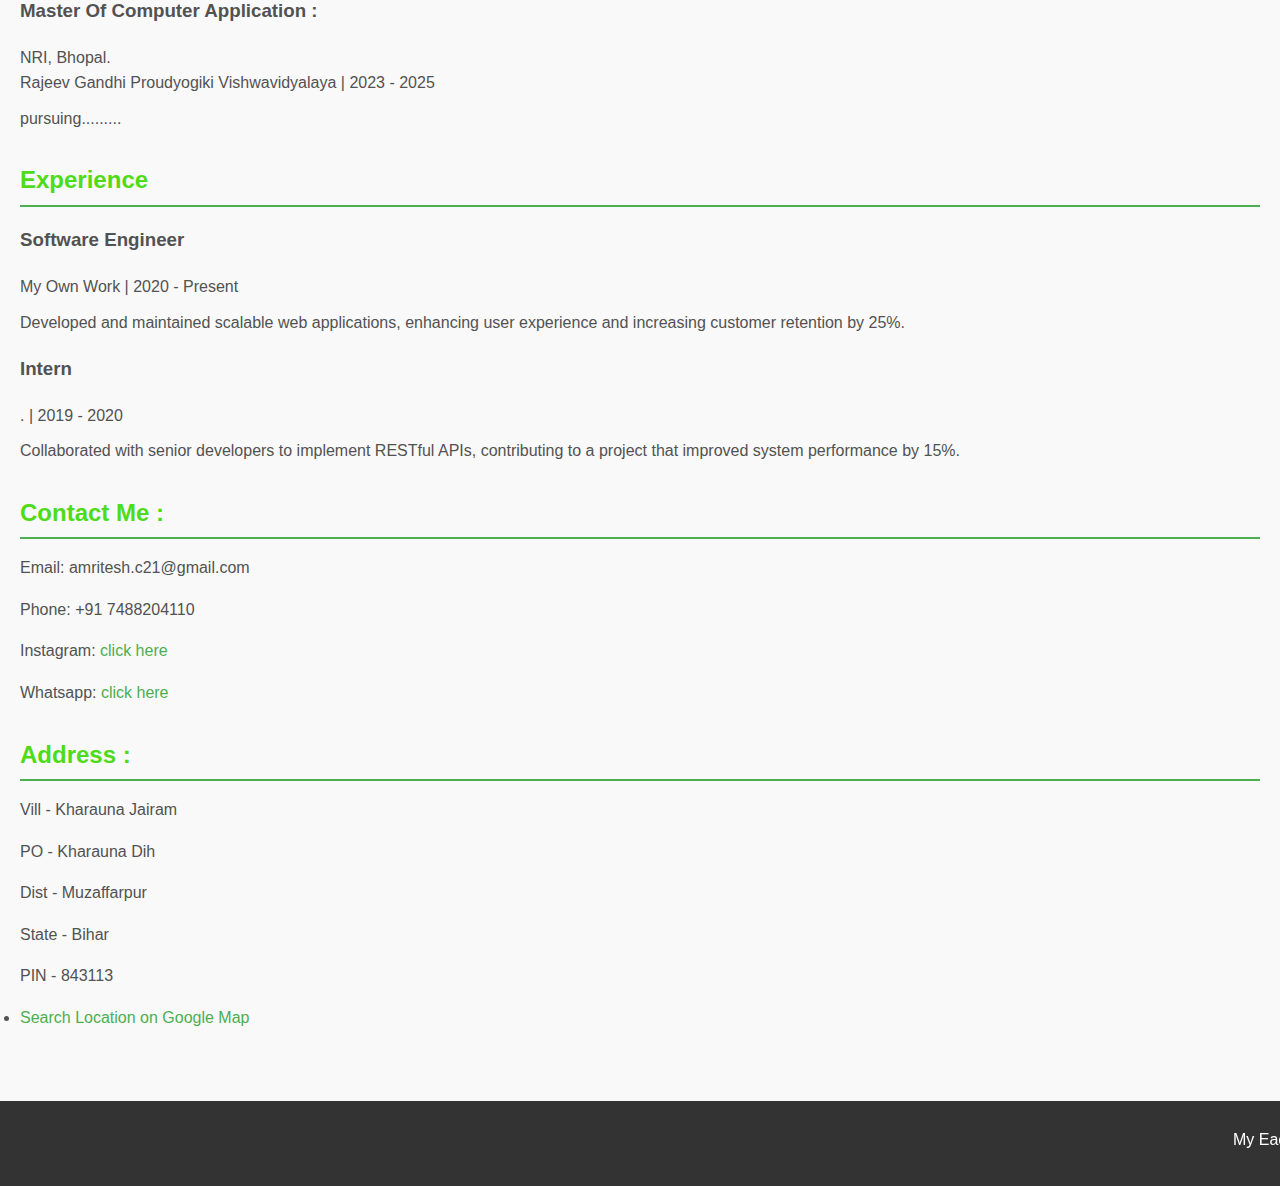
==== commit b8a375c9: "Update details.html" ====
--- a/details.html
+++ b/details.html
@@ -107,7 +107,7 @@
   
 
   <footer class="footer">
-    <p>&copy; 2024 Amritesh. All Rights Reserved.</p>
+    <p><marquee>My Each and every website is a masterpiece. I'm trying to satisfy my client 110% with my works.</marquee></p>
   </footer>
 </body>
 </html>
